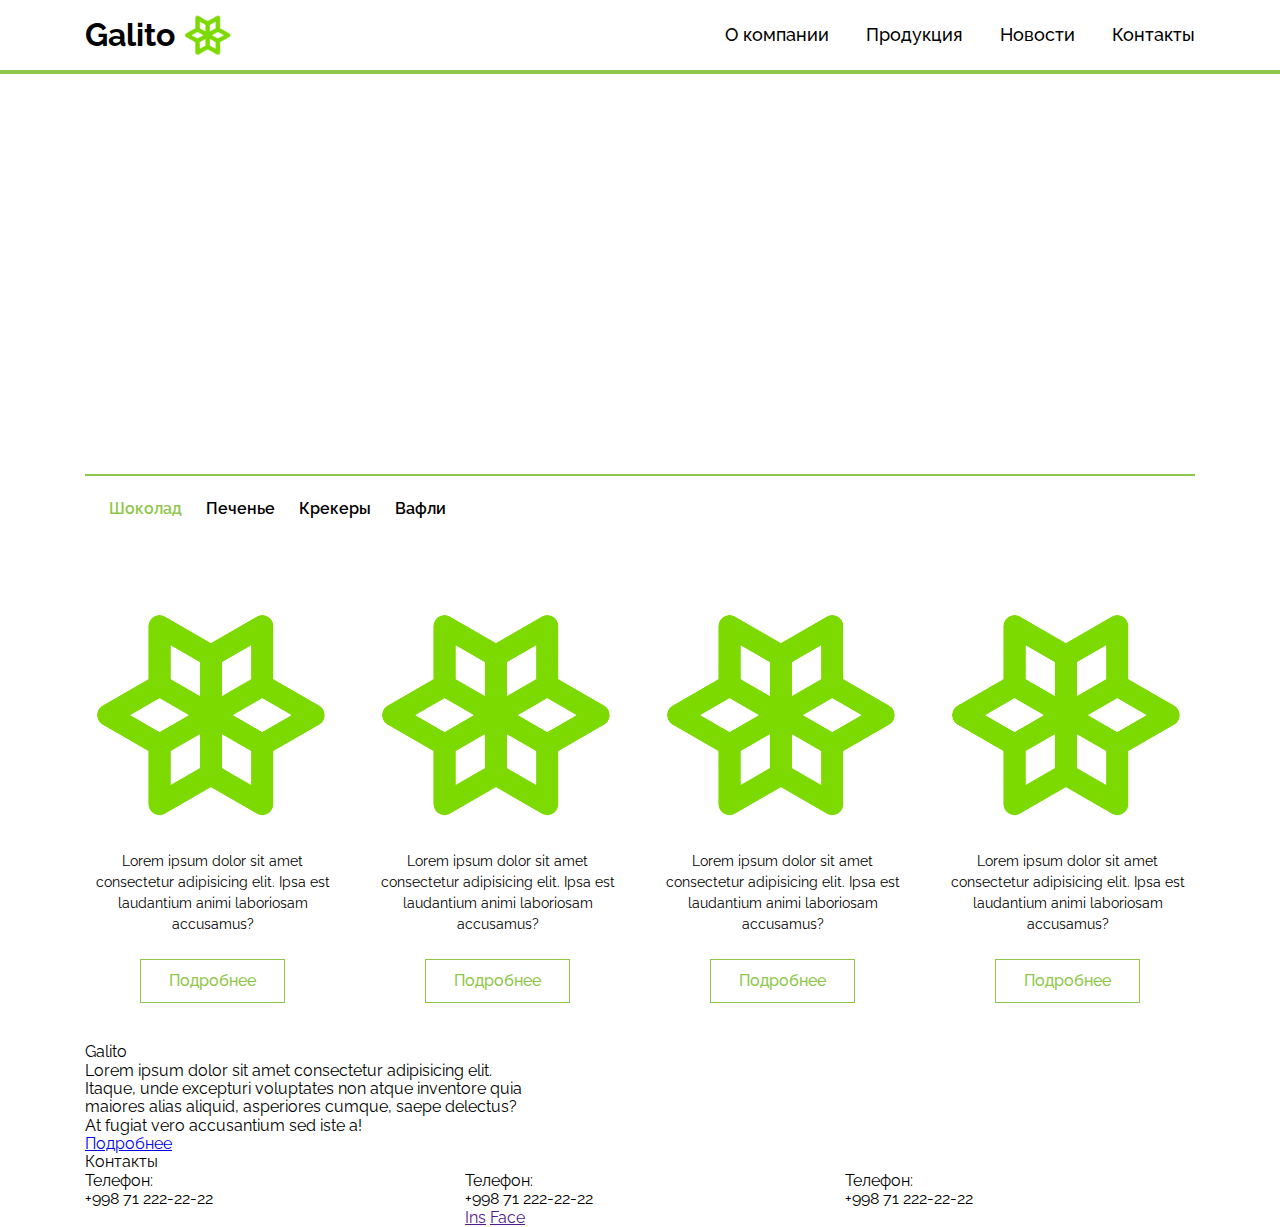
==== index.html @ e20ab893 "First commit project main page" ====
<!DOCTYPE html>
<html lang="en">
<head>
    <meta charset="UTF-8">
    <meta name="viewport" content="width=device-width, initial-scale=1.0">
    <meta http-equiv="X-UA-Compatible" content="ie=edge">
    <title>Galito</title>
    <link rel="stylesheet" href="css/normalize.css">
    <link rel="stylesheet" href="css/grid/grid.min.css">
    <link rel="stylesheet" href="css/main.css">
</head>
<body>
    
    <nav>
        <div class="container nav">
            <a href="index.html" class="logo">
                Galito
                <img src="img/logo.png" alt="">
            </a>

            <div class="links">
                <a href="#" class="link"> О компании </a>
                <a href="#" class="link"> Продукция </a>
                <a href="#" class="link"> Новости </a>
                <a href="#" class="link"> Контакты </a>
            </div>
        </div>
    </nav>
    
    <div class="slider">

    </div>

    <main class="main container">
        
        <section class="products">
            <div class="categories">
                <a href="" class="category category_active"> Шоколад </a>
                <a href="" class="category"> Печенье </a>
                <a href="" class="category"> Крекеры </a>
                <a href="" class="category"> Вафли </a>
            </div>

            <div class="prod_items">
                <div class="row">
                    <div class="col-6 col-md-3 prod_item">
                        <img src="img/logo.png" alt="">
                        <div class="text">
                            Lorem ipsum dolor sit amet consectetur adipisicing elit. Ipsa est laudantium animi laboriosam accusamus?
                        </div>
                        <a href="" class="prod_btn">Подробнее</a>
                    </div>
                    <div class="col-6 col-md-3 prod_item">
                        <img src="img/logo.png" alt="">
                        <div class="text">
                            Lorem ipsum dolor sit amet consectetur adipisicing elit. Ipsa est laudantium animi laboriosam accusamus?
                        </div>
                        <a href="" class="prod_btn">Подробнее</a>
                    </div>
                    <div class="col-6 col-md-3 prod_item">
                        <img src="img/logo.png" alt="">
                        <div class="text">
                            Lorem ipsum dolor sit amet consectetur adipisicing elit. Ipsa est laudantium animi laboriosam accusamus?
                        </div>
                        <a href="" class="prod_btn">Подробнее</a>
                    </div>
                    <div class="col-6 col-md-3 prod_item">
                        <img src="img/logo.png" alt="">
                        <div class="text">
                            Lorem ipsum dolor sit amet consectetur adipisicing elit. Ipsa est laudantium animi laboriosam accusamus?
                        </div>
                        <a href="" class="prod_btn">Подробнее</a>
                    </div>
                </div>
            </div>
        </section>

        <section class="about">
            <div class="row">
                <div class="col-md-5">
                    <div class="about-heading">
                        Galito
                    </div>
                    <div class="about-text">
                        Lorem ipsum dolor sit amet consectetur adipisicing elit. Itaque, unde excepturi voluptates non atque inventore quia maiores alias aliquid, asperiores cumque, saepe delectus? At fugiat vero accusantium sed iste a!
                    </div>
                    <a href="#" class="about-link">
                        Подробнее
                    </a>
                </div>
                <div class="col-md-6">
                    <img src="" alt="">
                </div>
            </div>
        </section>

        <section class="address">
            <div class="cart">

            </div>

            <div class="contact">
                <div class="contact-heading">
                    Контакты
                </div>

                <div class="row">
                    <div class="col-md-4">
                        <div class="contact-sub">
                            Телефон:
                        </div>
                        <div class="contact-info">
                            +998 71 222-22-22
                        </div>
                    </div>
                    <div class="col-md-4">
                        <div class="contact-sub">
                            Телефон:
                        </div>
                        <div class="contact-info">
                            +998 71 222-22-22
                        </div>
                    </div>
                    <div class="col-md-4">
                        <div class="contact-sub">
                            Телефон:
                        </div>
                        <div class="contact-info">
                            +998 71 222-22-22
                        </div>
                    </div>
                </div>
            </div>
        </section>

    </main>

    <footer class="footer">
        <div class="container">
            <div class="row">
                <div class="col-md-4">
                    <a href="#" class="logo"></a>
                </div>
                <div class="col-md-8">
                    <div class="social">
                        <a href="">Ins</a>
                        <a href="">Face</a>
                    </div>  
                </div>
            </div>
        </div>
    </footer>
    

    
    
    <script src="js/main.js"></script>
</body>
</html>
---- css/main.css ----
@import url('https://fonts.googleapis.com/css?family=Raleway:400,500,600,700&display=swap');

body{
    font-family: 'Raleway', sans-serif;
    padding-top: 74px;
}


/* Navigation */
nav{
    background-color: #fff;
    width: 100%;
    border-bottom: 4px solid #8fc74a;
    background-color: #fff;
    position: fixed;
    top: 0;
    left: 0;
    z-index: 100;
}

.nav{
    display: flex;
    height: 70px;
    justify-content: space-between;
    align-items: center;
}

.nav .logo{
    display: flex;
    align-items: center;
    color: #000;
    text-decoration: none;
    font-size: 32px;
    font-weight: bold;
}

.nav .logo img{
    width: 50px;
    margin-left: 8px;
}


.links .link{
    text-decoration: none;
    color: #000;
    font-weight: 500;
    margin-left: 32px;
    font-size: 18px;
    transition: all 0.1s linear;
}

.links .link:hover{
    color: #7dbd2e;
}

@media screen and (max-width: 600px) {
    .nav{
        flex-direction: column;
        height: 110px;
    }
    .nav .logo{
        padding-top: 12px;
    }

    .links{
        padding-bottom: 12px;
    }
}

/* End Nav */


/* Slider */
.slider{
    height: 400px;
}


/* End slider */


/* Main */

/* Products */

.categories{
    display: flex;
    padding: 24px;
    /* border-bottom: 2px solid #8fc74a; */
    border-top: 2px solid #8fc74a;
    margin-bottom: 48px;
}

.category{
    text-decoration: none;
    color: #000;
    margin-right: 24px;
    font-size: 16px;
    font-weight: 600;
    transition: all 0.15s linear;
}

.category:hover{
    color: #8fc74a;
    text-shadow: 1px 1px 1px #000000;
}

.category_active{
    color: #8fc74a;
}

.prod_items{
    text-align: center;
}

.prod_item{
    padding: 16px;
    /* border: 1px solid #000; */
    transition: all .15s ease-in-out;
}

.prod_item:hover{
    transform: scale(1.05);
    box-shadow: 0 0 50px -25px #afafaf;
}

.prod_item img{
    width: 100%;
}

.prod_item .text{
    margin: 24px 0;
    font-size: 14px;
    line-height: 1.5;
}

.prod_item .prod_btn{
    display: inline-block;
    margin-bottom: 24px;
    border: 1px solid #8fc74a;
    text-decoration: none;
    color: #8fc74a;
    font-weight: 500;
    padding: 12px 28px;
    transition: all 0.15s linear;
}

.prod_item .prod_btn:hover{
    color: #fff;
    background-color: #8fc74a;
}


@media screen and (max-width: 600px) {

}

/* End products */
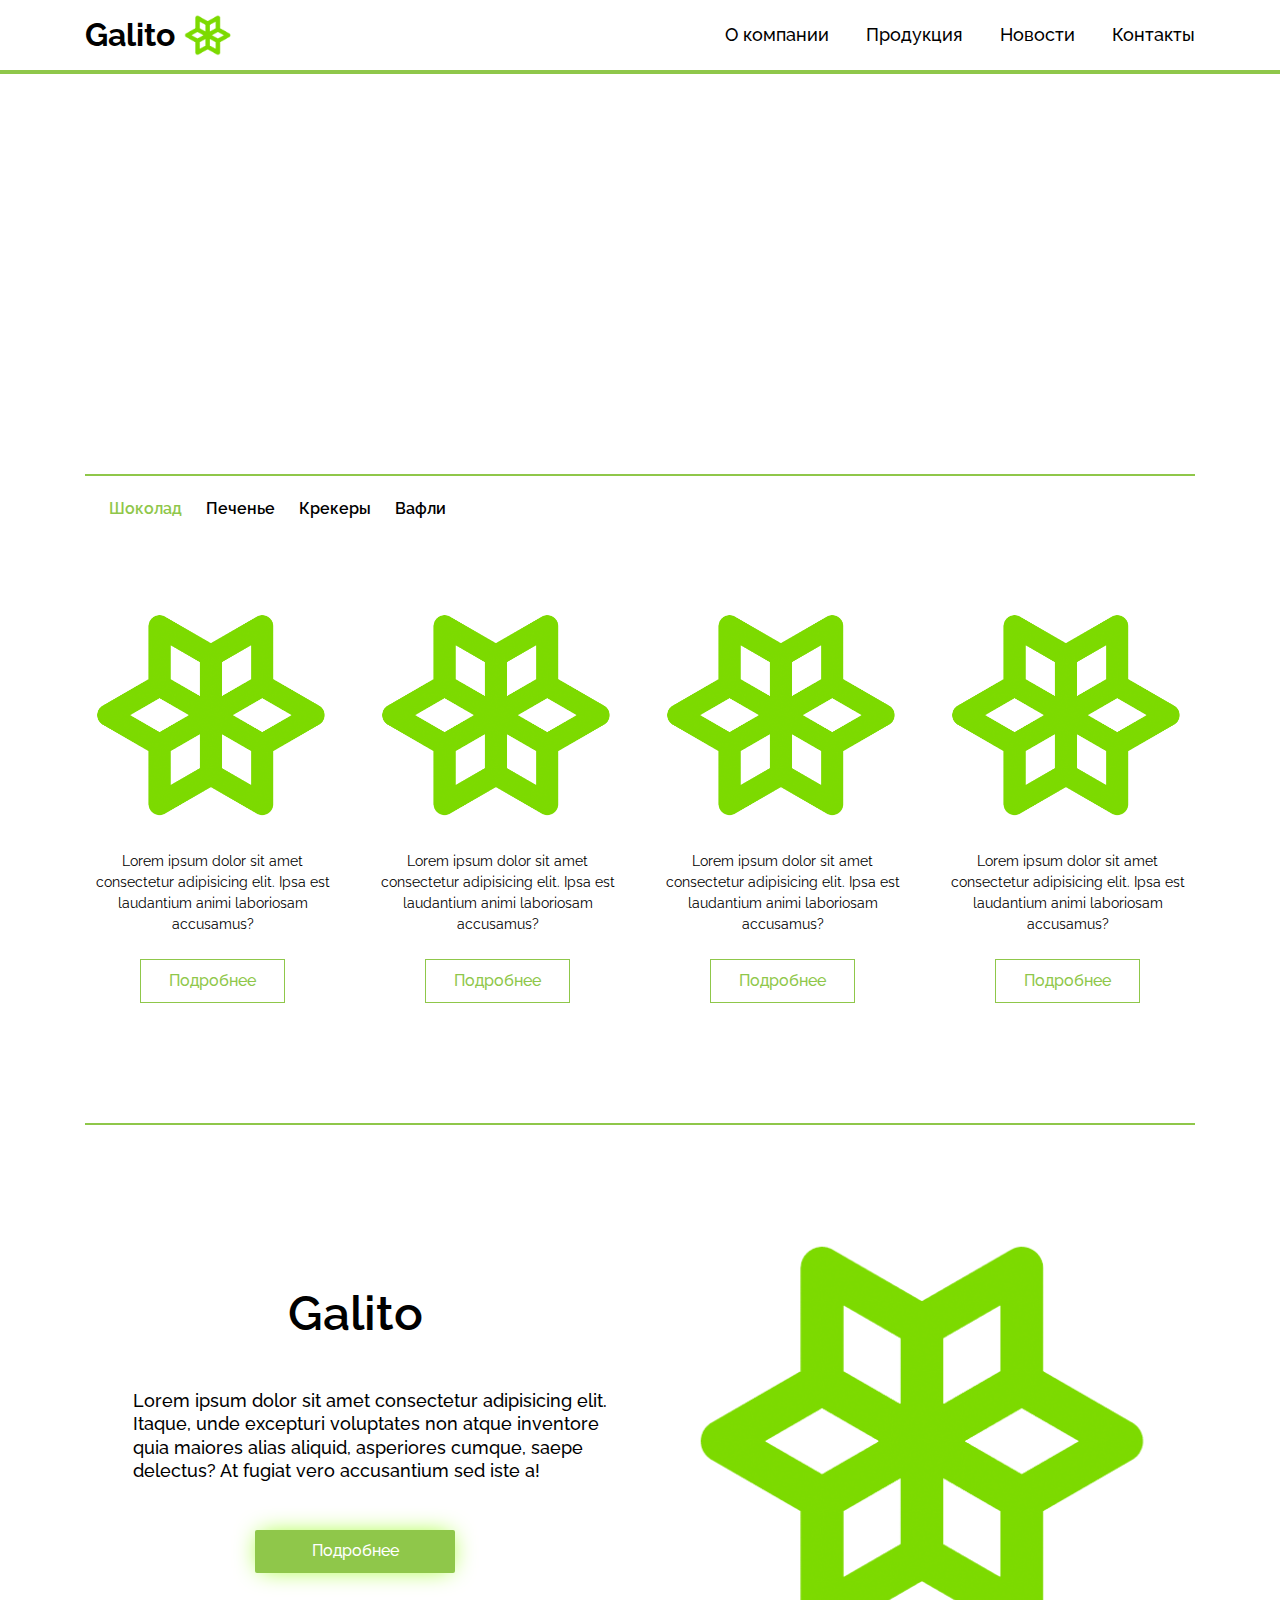
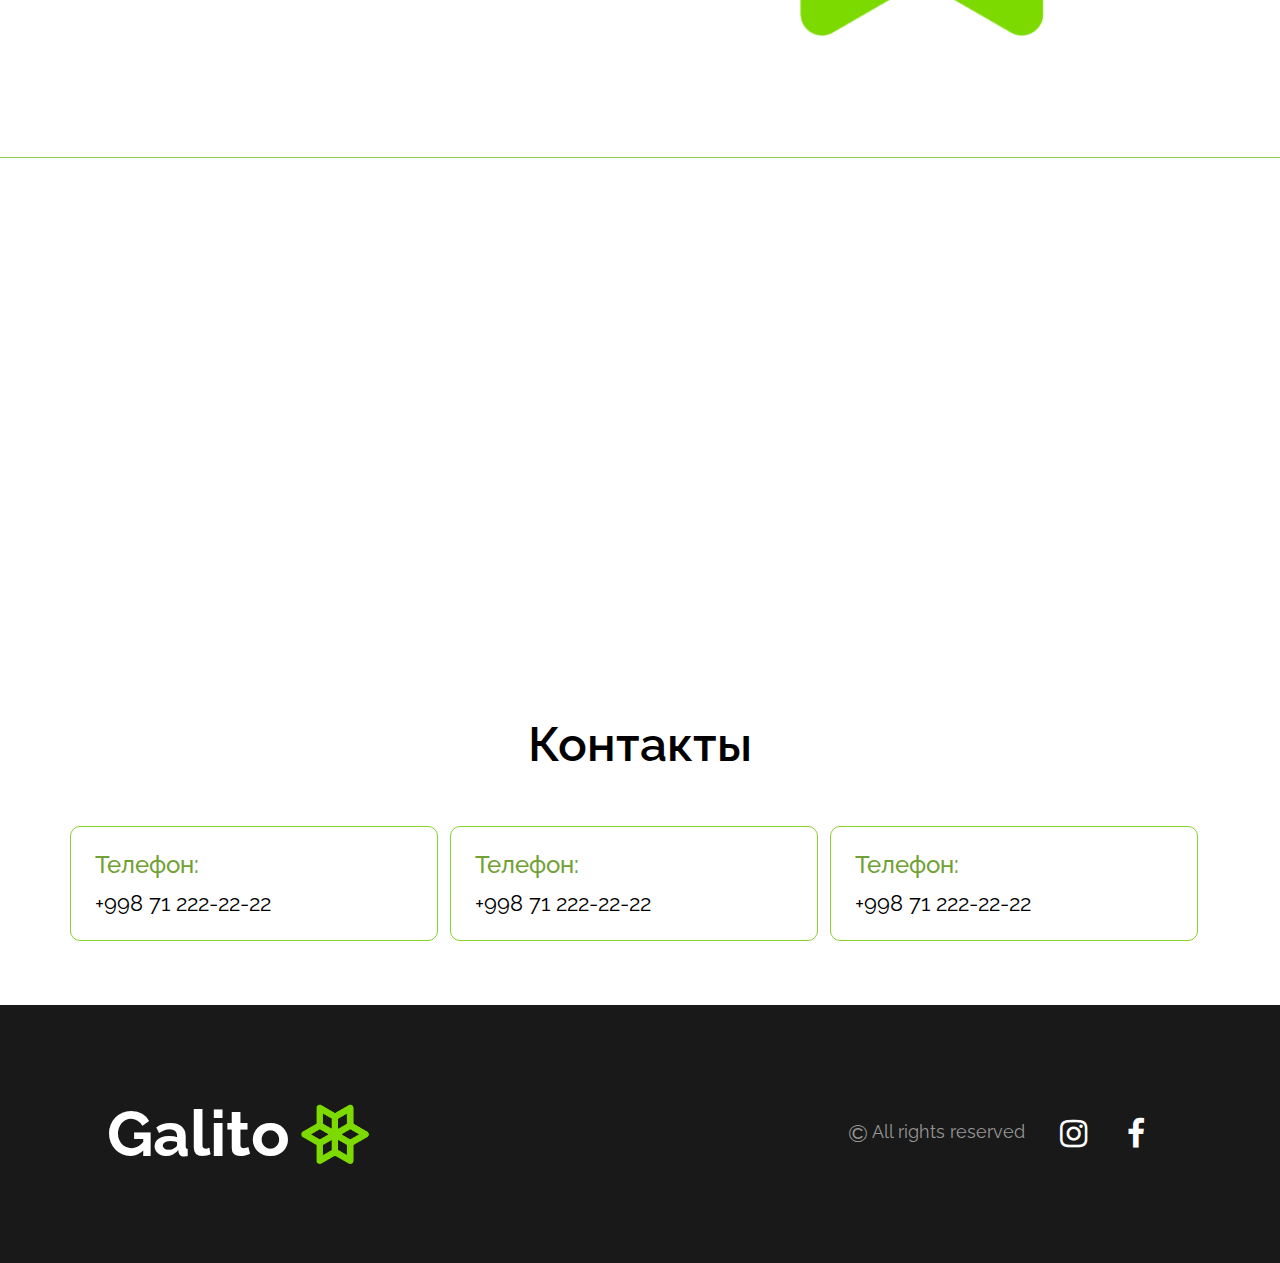
==== commit 34466a5e: "main page draft" ====
--- a/index.html
+++ b/index.html
@@ -5,6 +5,7 @@
     <meta name="viewport" content="width=device-width, initial-scale=1.0">
     <meta http-equiv="X-UA-Compatible" content="ie=edge">
     <title>Galito</title>
+    <link rel="stylesheet" href="https://stackpath.bootstrapcdn.com/font-awesome/4.7.0/css/font-awesome.min.css">
     <link rel="stylesheet" href="css/normalize.css">
     <link rel="stylesheet" href="css/grid/grid.min.css">
     <link rel="stylesheet" href="css/main.css">
@@ -42,7 +43,7 @@
             </div>
 
             <div class="prod_items">
-                <div class="row">
+                <div class="row category_content show">
                     <div class="col-6 col-md-3 prod_item">
                         <img src="img/logo.png" alt="">
                         <div class="text">
@@ -77,8 +78,8 @@
 
         <section class="about">
             <div class="row">
-                <div class="col-md-5">
-                    <div class="about-heading">
+                <div class="col-md-6 about-left">
+                    <div class="about-heading text-center">
                         Galito
                     </div>
                     <div class="about-text">
@@ -89,23 +90,24 @@
                     </a>
                 </div>
                 <div class="col-md-6">
-                    <img src="" alt="">
+                    <img src="img/logo.png" alt="" class="about-img"> 
                 </div>
             </div>
         </section>
+    </main>
 
         <section class="address">
             <div class="cart">
-
+                <iframe src="https://www.google.com/maps/embed?pb=!1m18!1m12!1m3!1d1781.9576433714954!2d69.28053961500878!3d41.31139600781317!2m3!1f0!2f0!3f0!3m2!1i1024!2i768!4f13.1!3m3!1m2!1s0x38ae8b2931f41f23%3A0x81095e06b654b845!2z0KHQutCy0LXRgCDQuNC8LiDQkNC80LjRgNCwINCi0LXQvNGD0YDQsA!5e0!3m2!1sru!2s!4v1573766289844!5m2!1sru!2s" width="100%" height="500" frameborder="0" style="border:0;" allowfullscreen=""></iframe>
             </div>
 
-            <div class="contact">
+            <div class="contact container">
                 <div class="contact-heading">
                     Контакты
                 </div>
 
                 <div class="row">
-                    <div class="col-md-4">
+                    <div class="col-md">
                         <div class="contact-sub">
                             Телефон:
                         </div>
@@ -113,7 +115,7 @@
                             +998 71 222-22-22
                         </div>
                     </div>
-                    <div class="col-md-4">
+                    <div class="col-md">
                         <div class="contact-sub">
                             Телефон:
                         </div>
@@ -121,7 +123,7 @@
                             +998 71 222-22-22
                         </div>
                     </div>
-                    <div class="col-md-4">
+                    <div class="col-md">
                         <div class="contact-sub">
                             Телефон:
                         </div>
@@ -139,12 +141,25 @@
         <div class="container">
             <div class="row">
                 <div class="col-md-4">
-                    <a href="#" class="logo"></a>
+                    <a href="#" class="logo">
+                        Galito <img src="img/logo.png" alt="">
+                    </a>
                 </div>
-                <div class="col-md-8">
-                    <div class="social">
-                        <a href="">Ins</a>
-                        <a href="">Face</a>
+                <div class="col-md-8 d-flex align-items-center">
+                    <div class="social d-inline-flex ml-auto">
+                        
+                        <div class="text">
+                            <span>&copy;</span> All rights reserved 
+                        </div>
+                        
+                        <a href="">
+                            <i class="fa fa-instagram"></i>
+                        </a>
+                        <a href="">
+                            <i class="fa fa-facebook"></i>
+                        </a>
+
+
                     </div>  
                 </div>
             </div>
@@ -153,7 +168,7 @@
     
 
     
-    
+    <script src="js/jquery-3.4.1.min.js"></script>
     <script src="js/main.js"></script>
 </body>
 </html>--- a/css/main.css
+++ b/css/main.css
@@ -83,6 +83,10 @@
 
 /* Products */
 
+.products{
+    margin-bottom: 80px;
+}
+
 .categories{
     display: flex;
     padding: 24px;
@@ -102,7 +106,6 @@
 
 .category:hover{
     color: #8fc74a;
-    text-shadow: 1px 1px 1px #000000;
 }
 
 .category_active{
@@ -157,3 +160,157 @@
 
 /* End products */
 
+
+/* About */
+.about{
+    border-top: 2px solid #8fc74a;
+    padding-top: 80px;
+    margin-bottom: 80px;
+}
+
+.about-left{
+    display: flex;
+    flex-direction: column;
+    justify-content: center;
+    align-items: center;
+}
+
+.about-heading{
+    font-size: 48px;
+    font-weight: 600;
+    margin-bottom: 48px;
+}
+
+.about-text{
+    font-size: 18px;
+    font-weight: 500;
+    margin-left: 48px;
+    line-height: 1.3;
+    margin-bottom: 48px;
+}
+
+.about-link{
+    display: block;
+    margin-bottom: 24px;
+    text-decoration: none;
+    color: #fff;
+    font-weight: 500;
+    padding: 12px 28px;
+    transition: all 0.15s linear;
+    text-align: center;
+    width: 200px;
+    box-shadow: 0 0 25px -5px #90ff08;
+    background: #8fc74a;
+    border-radius: 2px;
+}
+
+.about-link:hover{
+    color: #fff;
+    background-color: #5d911d;
+}
+
+.about-img{
+    width: 100%;
+    padding: 24px;
+}
+
+/* End about */
+
+
+/* Address */
+
+.address{
+    border-top: 1px solid #8fc74a;
+}
+
+.contact{
+    margin-top: 54px;
+    margin-bottom: 64px;
+}
+
+.contact .col-md{
+    padding: 24px;
+    margin-right: 12px;
+    border-radius: 10px;
+    border: 1px solid #89d131;
+
+}
+
+.contact-heading{
+    font-size: 48px;
+    font-weight: 600;
+    text-align: center;
+    margin-bottom: 54px;
+}
+
+.contact-sub{
+    font-size: 24px;
+    font-weight: 500;
+    margin-bottom: 12px;
+    color: #71a136;
+}
+
+.contact-info{
+    font-size: 22px;
+}
+
+/* End address */
+
+/* footer */
+
+.footer{
+    background-color: #191919;
+    padding: 92px;
+}
+
+.logo{
+    display: flex;
+    align-items: center;
+    color: #fff;
+    text-decoration: none;
+    font-size: 64px;
+    font-weight: bold;
+}
+
+.logo img{
+    width: 75px;
+    margin-left: 8px;
+}
+
+.social{
+    display: flex;
+    align-items: center;
+}
+
+.social a{
+    color: #fff;
+    padding: 10px 12px;
+    margin-right: 12px;
+    width: 50px;
+    height: 50px;
+    display: flex;
+    justify-content: center;
+    align-items: center;
+    text-decoration: none;
+    font-size: 32px;
+    border-radius: 5px;
+    transition: all 0.2s linear;
+}
+
+.social a:hover{
+    color: #89d131;
+    background-color: #fff;
+}
+
+.social .text{
+    margin-right: 24px;
+    font-size: 18px;
+    color: #969696
+}
+
+.social .text span{
+    font-size: 24px;
+    vertical-align: middle;
+}
+
+/* end footer */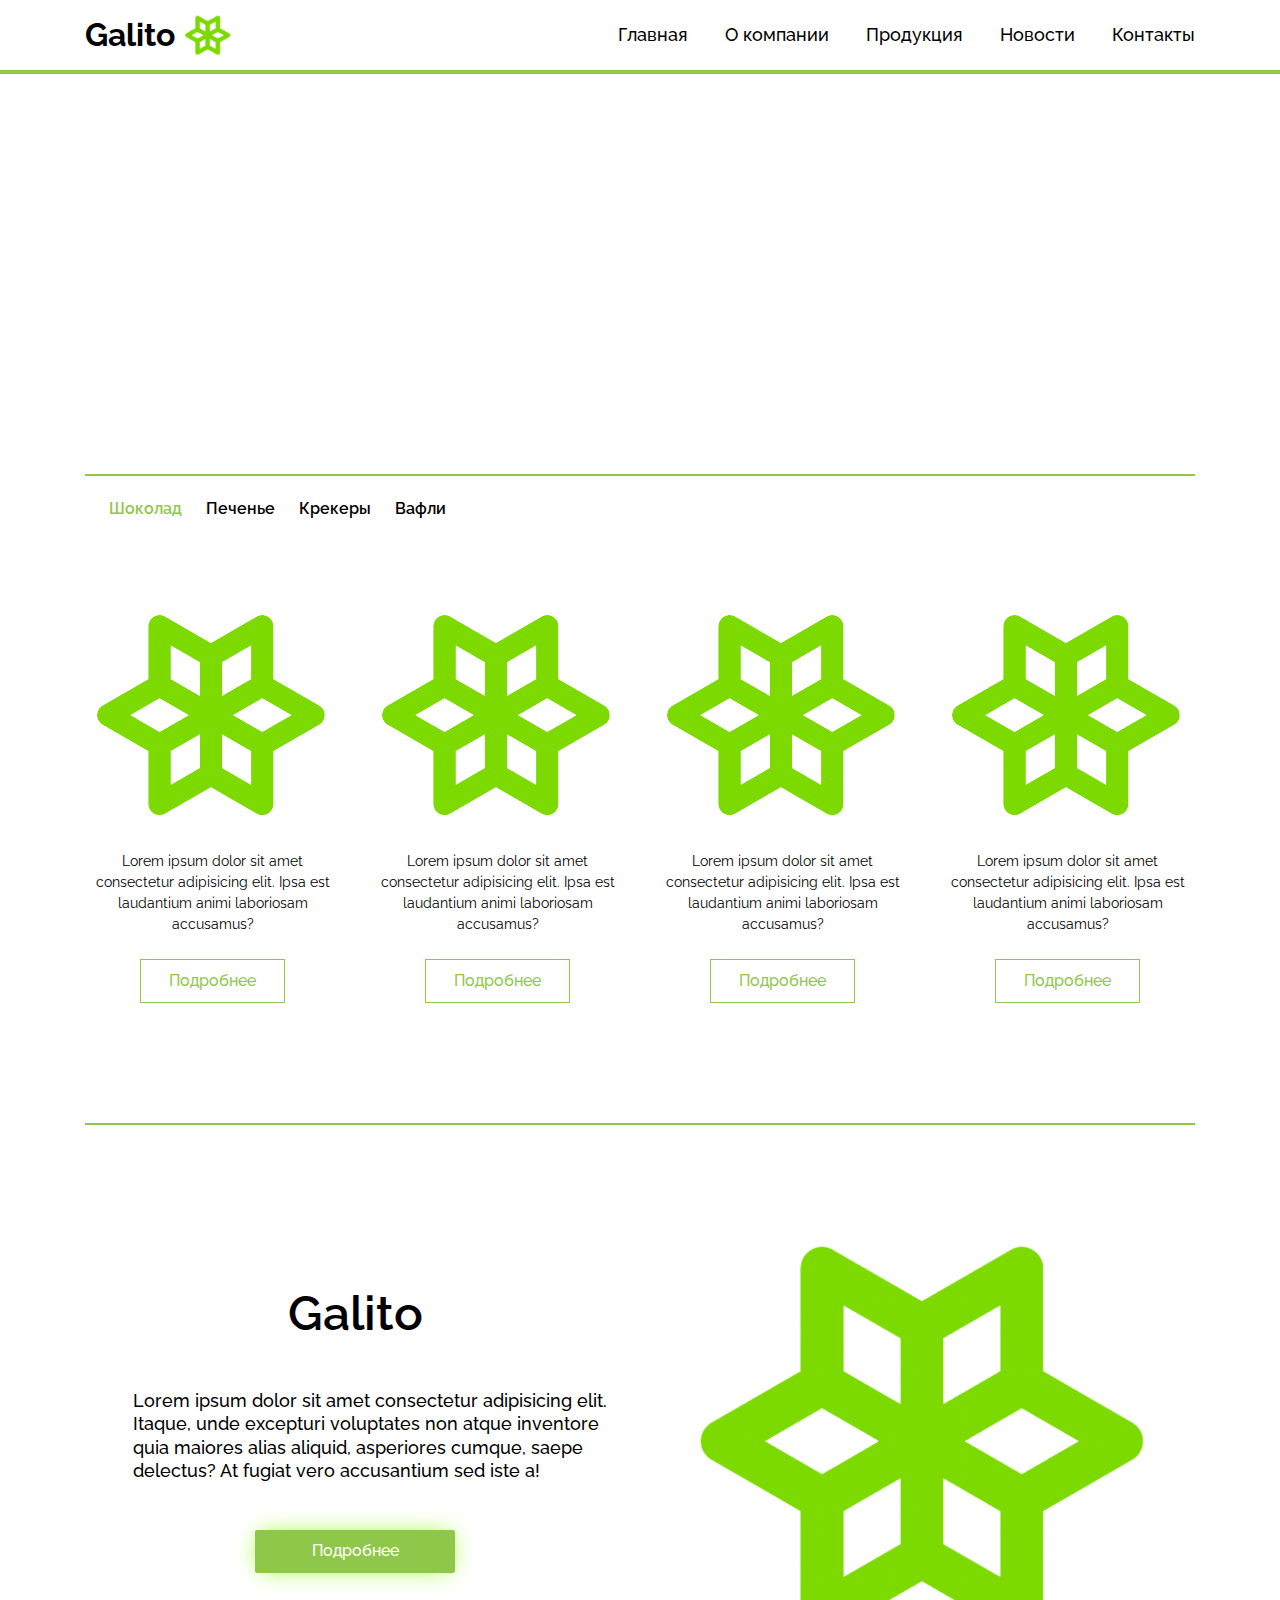
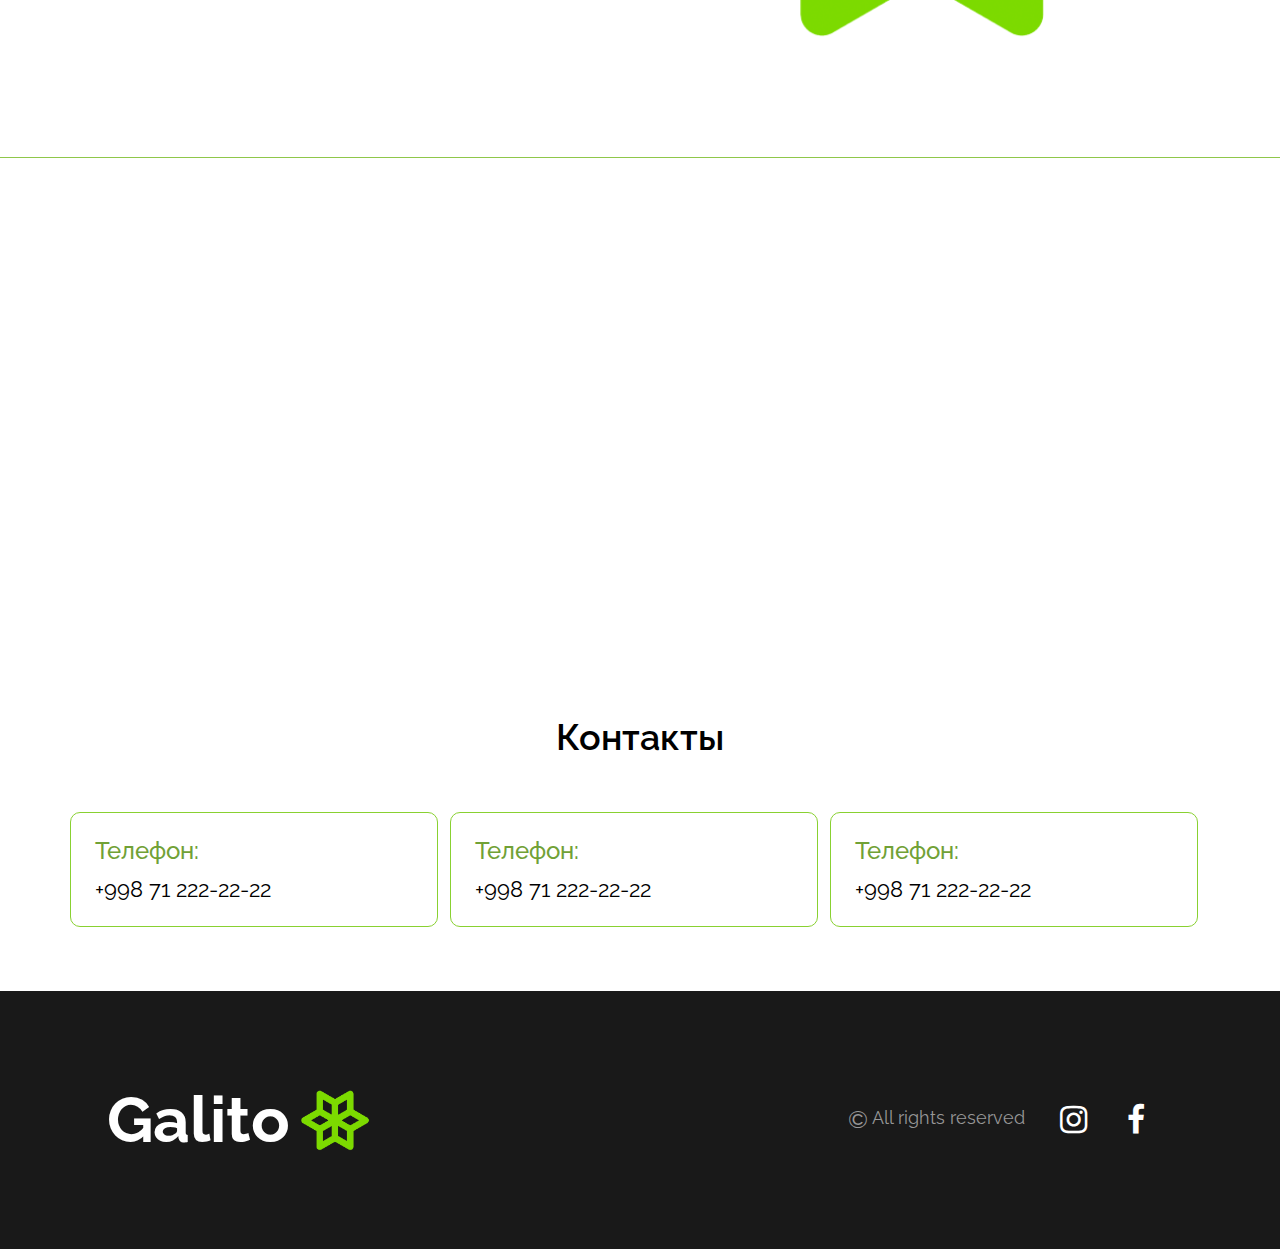
==== commit 1a81b9c4: "about page draft" ====
--- a/index.html
+++ b/index.html
@@ -5,6 +5,7 @@
     <meta name="viewport" content="width=device-width, initial-scale=1.0">
     <meta http-equiv="X-UA-Compatible" content="ie=edge">
     <title>Galito</title>
+    <link rel="shortcut icon" href="img/logo.png" type="image">
     <link rel="stylesheet" href="https://stackpath.bootstrapcdn.com/font-awesome/4.7.0/css/font-awesome.min.css">
     <link rel="stylesheet" href="css/normalize.css">
     <link rel="stylesheet" href="css/grid/grid.min.css">
@@ -20,10 +21,11 @@
             </a>
 
             <div class="links">
-                <a href="#" class="link"> О компании </a>
-                <a href="#" class="link"> Продукция </a>
-                <a href="#" class="link"> Новости </a>
-                <a href="#" class="link"> Контакты </a>
+                <a href="index.html" class="link"> Главная </a>
+                <a href="about.html" class="link"> О компании </a>
+                <a href="products.html" class="link"> Продукция </a>
+                <a href="news.html" class="link"> Новости </a>
+                <a href="contact.html" class="link"> Контакты </a>
             </div>
         </div>
     </nav>
@@ -36,14 +38,110 @@
         
         <section class="products">
             <div class="categories">
-                <a href="" class="category category_active"> Шоколад </a>
-                <a href="" class="category"> Печенье </a>
-                <a href="" class="category"> Крекеры </a>
-                <a href="" class="category"> Вафли </a>
+                <a href="#choco" class="category category_active"> Шоколад </a>
+                <a href="#cook" class="category"> Печенье </a>
+                <a href="#cracker" class="category"> Крекеры </a>
+                <a href="#wafles" class="category"> Вафли </a>
             </div>
 
             <div class="prod_items">
-                <div class="row category_content show">
+                <!-- Choco -->
+                <div class="row category_content show" id="choco">
+                    <div class="col-6 col-md-3 prod_item">
+                        <img src="img/logo.png" alt="">
+                        <div class="text">
+                            Lorem ipsum dolor sit amet consectetur adipisicing elit. Ipsa est laudantium animi laboriosam accusamus?
+                        </div>
+                        <a href="" class="prod_btn">Подробнее</a>
+                    </div>
+                    <div class="col-6 col-md-3 prod_item">
+                        <img src="img/logo.png" alt="">
+                        <div class="text">
+                            Lorem ipsum dolor sit amet consectetur adipisicing elit. Ipsa est laudantium animi laboriosam accusamus?
+                        </div>
+                        <a href="" class="prod_btn">Подробнее</a>
+                    </div>
+                    <div class="col-6 col-md-3 prod_item">
+                        <img src="img/logo.png" alt="">
+                        <div class="text">
+                            Lorem ipsum dolor sit amet consectetur adipisicing elit. Ipsa est laudantium animi laboriosam accusamus?
+                        </div>
+                        <a href="" class="prod_btn">Подробнее</a>
+                    </div>
+                    <div class="col-6 col-md-3 prod_item">
+                        <img src="img/logo.png" alt="">
+                        <div class="text">
+                            Lorem ipsum dolor sit amet consectetur adipisicing elit. Ipsa est laudantium animi laboriosam accusamus?
+                        </div>
+                        <a href="" class="prod_btn">Подробнее</a>
+                    </div>
+                </div>
+
+                <!-- Cookie -->
+                <div class="row category_content" id="cook">
+                    <div class="col-6 col-md-3 prod_item">
+                        <img src="img/logo.png" alt="">
+                        <div class="text">
+                            Lorem ipsum dolor sit amet consectetur adipisicing elit. Ipsa est laudantium animi laboriosam accusamus?
+                        </div>
+                        <a href="" class="prod_btn">Подробнее</a>
+                    </div>
+                    <div class="col-6 col-md-3 prod_item">
+                        <img src="img/logo.png" alt="">
+                        <div class="text">
+                            Lorem ipsum dolor sit amet consectetur adipisicing elit. Ipsa est laudantium animi laboriosam accusamus?
+                        </div>
+                        <a href="" class="prod_btn">Подробнее</a>
+                    </div>
+                    <div class="col-6 col-md-3 prod_item">
+                        <img src="img/logo.png" alt="">
+                        <div class="text">
+                            Lorem ipsum dolor sit amet consectetur adipisicing elit. Ipsa est laudantium animi laboriosam accusamus?
+                        </div>
+                        <a href="" class="prod_btn">Подробнее</a>
+                    </div>
+                    <div class="col-6 col-md-3 prod_item">
+                        <img src="img/logo.png" alt="">
+                        <div class="text">
+                            Lorem ipsum dolor sit amet consectetur adipisicing elit. Ipsa est laudantium animi laboriosam accusamus?
+                        </div>
+                        <a href="" class="prod_btn">Подробнее</a>
+                    </div>
+                </div>
+                <!-- Crackers -->
+                <div class="row category_content" id="cracker">
+                    <div class="col-6 col-md-3 prod_item">
+                        <img src="img/logo.png" alt="">
+                        <div class="text">
+                            Lorem ipsum dolor sit amet consectetur adipisicing elit. Ipsa est laudantium animi laboriosam accusamus?
+                        </div>
+                        <a href="" class="prod_btn">Подробнее</a>
+                    </div>
+                    <div class="col-6 col-md-3 prod_item">
+                        <img src="img/logo.png" alt="">
+                        <div class="text">
+                            Lorem ipsum dolor sit amet consectetur adipisicing elit. Ipsa est laudantium animi laboriosam accusamus?
+                        </div>
+                        <a href="" class="prod_btn">Подробнее</a>
+                    </div>
+                    <div class="col-6 col-md-3 prod_item">
+                        <img src="img/logo.png" alt="">
+                        <div class="text">
+                            Lorem ipsum dolor sit amet consectetur adipisicing elit. Ipsa est laudantium animi laboriosam accusamus?
+                        </div>
+                        <a href="" class="prod_btn">Подробнее</a>
+                    </div>
+                    <div class="col-6 col-md-3 prod_item">
+                        <img src="img/logo.png" alt="">
+                        <div class="text">
+                            Lorem ipsum dolor sit amet consectetur adipisicing elit. Ipsa est laudantium animi laboriosam accusamus?
+                        </div>
+                        <a href="" class="prod_btn">Подробнее</a>
+                    </div>
+                </div>
+
+                <!-- Wafles -->
+                <div class="row category_content" id="wafles">
                     <div class="col-6 col-md-3 prod_item">
                         <img src="img/logo.png" alt="">
                         <div class="text">
@@ -135,7 +233,6 @@
             </div>
         </section>
 
-    </main>
 
     <footer class="footer">
         <div class="container">
--- a/css/main.css
+++ b/css/main.css
@@ -112,6 +112,14 @@
     color: #8fc74a;
 }
 
+.category_content{
+    display: none;
+}
+
+.show{
+    display: flex;
+}
+
 .prod_items{
     text-align: center;
 }
@@ -237,7 +245,7 @@
 }
 
 .contact-heading{
-    font-size: 48px;
+    font-size: 36px;
     font-weight: 600;
     text-align: center;
     margin-bottom: 54px;
